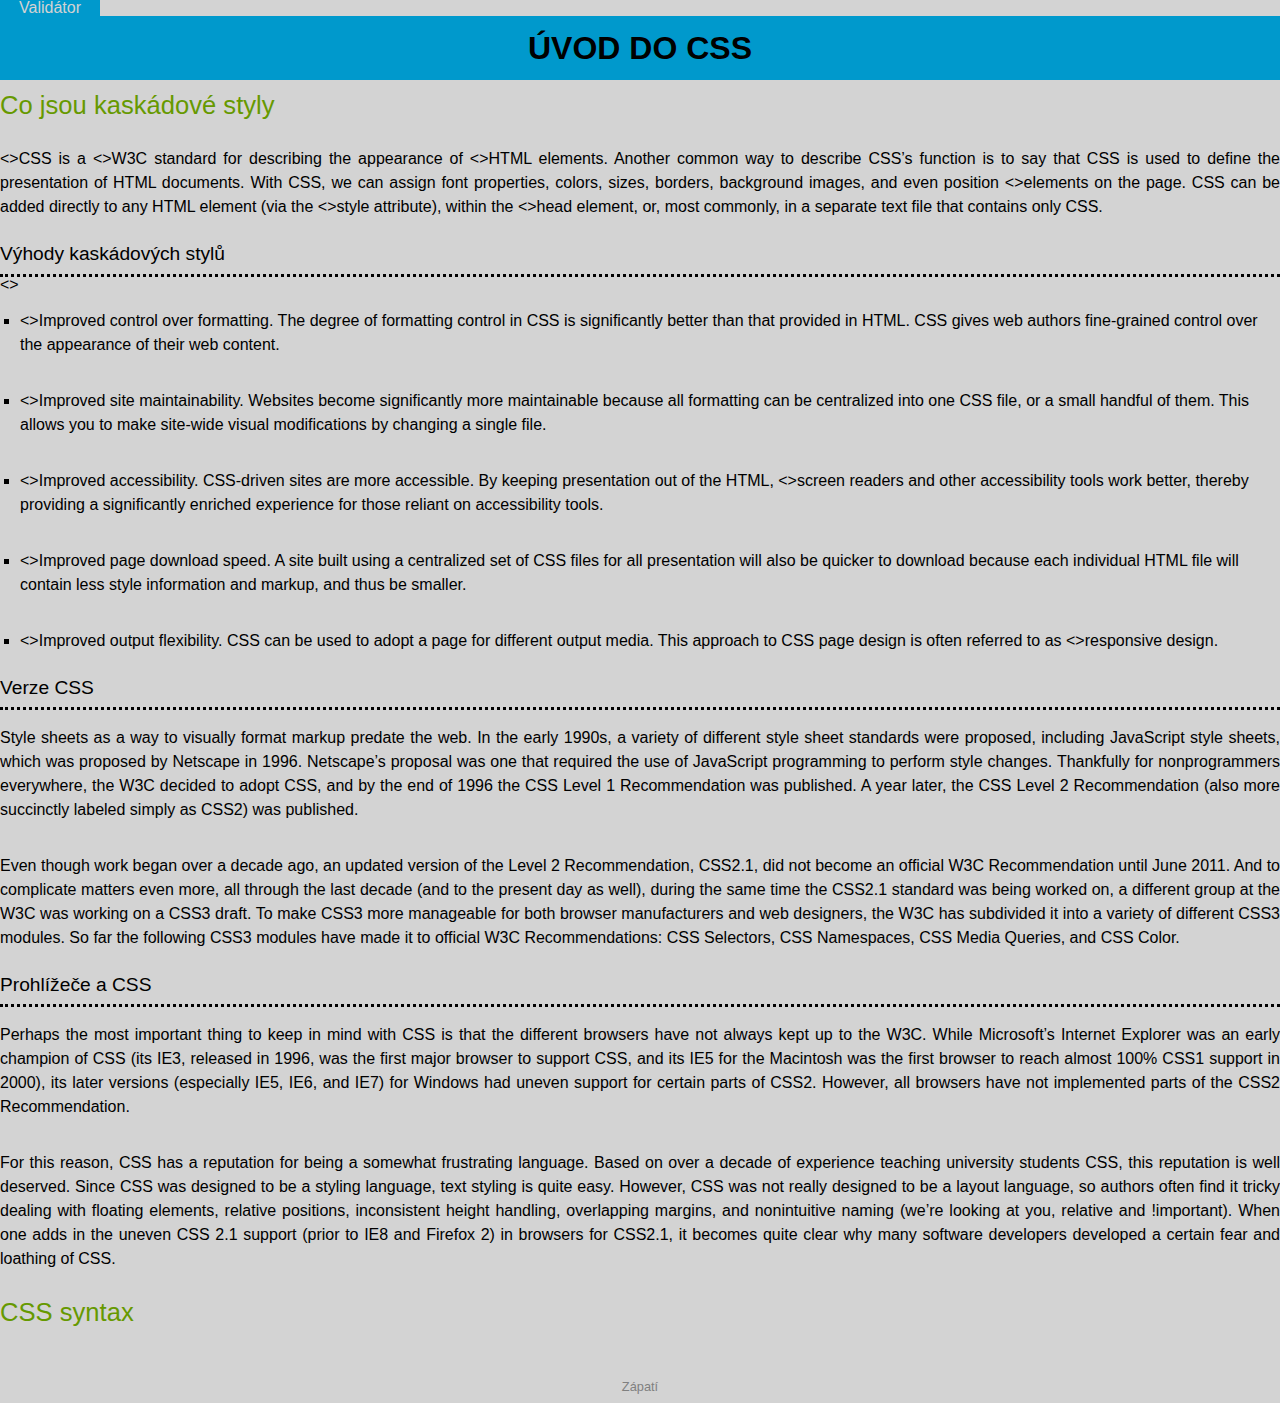
==== index.html @ 169a8175 "Add files via upload" ====
<!DOCTYPE html>
<html lang="cs">
    <head>
        <meta charset="UTF-8">
        <meta name="generator" content="PSPad editor, www.pspad.com">
        <link rel="stylesheet" href="./css/reset.css">
        <link rel="stylesheet" href="./css/styly.css">
        <title>Úvod do CSS</title>
        <!-- Připoj soubor reset.css -->
        <!-- Připoj soubor styly.css -->
    </head>
    <body>
        <!-- Vlož oddíl s id=obal -->
            <nav>
                <a href="http://validator.w3c.org">Validátor</a>
        <!-- Vlož další odkazy podle předlohy -->
            </nav>
            <h1>Úvod do CSS</h1>
            <h2>Co jsou kaskádové styly</h2>
        <!-- Vlož následující elementy do textu odstavce:
             1. Elementy označující zkratky - pro zkratky CSS a HTML (přidej vhodné titulky vysvětlující zkratku)
             2. Elementy mark pro zvýraznění slov "W3C" a "elements".
             3. Element pro označení programového kódu v případě značky "<head>" a atributu "style".
             4. Značku "<head>" zapiš s využitím vhodných entit.
        -->
            <p><>CSS</> is a <>W3C</> 
                standard for describing the appearance of <>HTML</> elements.
                Another common way to describe CSS’s function is to say that CSS is used to define
                the presentation of HTML documents. With CSS, we can assign font properties,
                colors, sizes, borders, background images, and even position <>elements</> on the page.
                CSS can be added directly to any HTML element (via the <>style</> attribute), within
                the <>head</> element, or, most commonly, in a separate text file that contains only CSS.</p>
            <h3>Výhody kaskádových stylů</h3>
        <!-- Podle předlohy doplň do kódu vynechané značky. V případě pojmů "screen readers" a "responsive design"
             použij značku pro silné zvýraznění.
        -->
            <>
                <li><>Improved control over formatting.</> The degree of formatting control in CSS is
                    significantly better than that provided in HTML. CSS gives web authors
                    fine-grained control over the appearance of their web content.</li>
                <li><>Improved site maintainability.</> Websites become significantly more maintainable
                    because all formatting can be centralized into one CSS file, or a small handful of
                    them. This allows you to make site-wide visual modifications by changing a
                    single file.</li>
                <li><>Improved accessibility.</> CSS-driven sites are more accessible. By keeping
                    presentation out of the HTML, <>screen readers</> and other accessibility tools
                    work better, thereby providing a significantly enriched experience for those
                    reliant on accessibility tools.</li>
                <li><>Improved page download speed.</> A site built using a centralized set of CSS files
                    for all presentation will also be quicker to download because each individual
                    HTML file will contain less style information and markup, and thus be smaller.</li>
                <li><>Improved output flexibility.</> CSS can be used to adopt a page for different
                    output media. This approach to CSS page design is often referred to as
                    <>responsive design</>.</li>
            </>
            <h3>Verze CSS</h3>
            <p>Style sheets as a way to visually format markup predate the web. 
                In the early 1990s, a variety of different style sheet standards were proposed, including
                JavaScript style sheets, which was proposed by Netscape in 1996. Netscape’s proposal
                was one that required the use of JavaScript programming to perform style
                changes. Thankfully for nonprogrammers everywhere, the W3C decided to adopt
                CSS, and by the end of 1996 the CSS Level 1 Recommendation was published. A
                year later, the CSS Level 2 Recommendation (also more succinctly labeled simply as
                CSS2) was published.</p>
        <!-- Tento odstavec bude odlišen pomocí třídy "poznamka" -->
            <p>Even though work began over a decade ago, an updated version of the Level 2
                Recommendation, CSS2.1, did not become an official W3C Recommendation until
                June 2011. And to complicate matters even more, all through the last decade (and
                to the present day as well), during the same time the CSS2.1 standard was being
                worked on, a different group at the W3C was working on a CSS3 draft. To make
                CSS3 more manageable for both browser manufacturers and web designers, the
                W3C has subdivided it into a variety of different CSS3 modules. So far the following
                CSS3 modules have made it to official W3C Recommendations: CSS Selectors, CSS
                Namespaces, CSS Media Queries, and CSS Color.</p>
            <h3>Prohlížeče a CSS</h3>
            <p>Perhaps the most important thing to keep in mind with CSS is that the different
                browsers have not always kept up to the W3C. While Microsoft’s Internet Explorer
                was an early champion of CSS (its IE3, released in 1996, was the first major browser
                to support CSS, and its IE5 for the Macintosh was the first browser to reach almost
                100% CSS1 support in 2000), its later versions (especially IE5, IE6, and IE7) for
                Windows had uneven support for certain parts of CSS2. However, all browsers have
                not implemented parts of the CSS2 Recommendation.</p>
        <!-- Tento odstavec bude odlišen pomocí třídy "poznamka" -->
            <p>For this reason, CSS has a reputation for being a somewhat frustrating language.
                Based on over a decade of experience teaching university students CSS, this reputation is well deserved. Since CSS was designed to be a styling language, text
                styling is quite easy. However, CSS was not really designed to be a layout language,
                so authors often find it tricky dealing with floating elements, relative positions,
                inconsistent height handling, overlapping margins, and nonintuitive naming
                (we’re looking at you, relative and !important). When one adds in the uneven
                CSS 2.1 support (prior to IE8 and Firefox 2) in browsers for CSS2.1, it becomes
                quite clear why many software developers developed a certain fear and loathing
                of CSS.</p>
            <h2>CSS syntax</h2>
        <!-- Do tohoto odstavce bude vložen obrázek selector.gif -->
            <p></p>
        <!-- Do zápatí zapiš text podle předlohy -->
        <footer>
            Zápatí 
        </footer>
    </body>
</html>
---- css/styly.css ----
/* CSS Document */
body {
  font-family: Arial, sans-serif;
  background-color: lightgray;
}

#obal {
  max-width: 960px;
  margin: auto;
  border: solid #333, 1px;
  padding: 20px;
  background-color: white;
  color: #333;
}

#nav {
  background-color: #222;
  margin: -20px;
  margin-bottom: 20px;
  padding: 20px;
  font-size: 1.1em;
  color: lightgray;
}

nav a:hover{
  padding: 19px;
  text-decoration: none;
  color: lightgray;
}

a {
  color: white;
  background-color: rgb(0,153,204);
}

h1 {
  text-align: center;
  font-size: 200%;
  font-weight: bold;
  background-color: rgb(0,153,204);
  text-transform: uppercase;
  line-height: 2em;
}

h2, h3 {
  font-weight: 200; 
  line-height: 2em;
}

h2 {
  font-size: 1.6em;
  color: rgb(102,153,0);
}

h3 { 
  font-size: 1.2em;
  border-bottom: dotted;
}

p, li {
  line-height: 1.5em;
  padding-top: 1em;
  padding-bottom: 1em;
}

p {
  text-align: justify;
}

li {
  list-style-type: square;
  list-style-position: outside;
  margin-left: 20px;
}

/* Nastavte pravidlo pro v�echny tu�n� a mod�e zv�razn�n� texty v odr�k�ch. */




.poznamka{
  border-left: gray 10px solid;
  padding-left: 50px;
  font-size: 90%;
  font-style: Courier;
}

footer {
  color: gray;
  margin: 10px auto;
  text-align: center;
  font-size: 80%;
}

strong {
  font-weight: bold;
}

u{
    border-bottom: dotted red;
    text-decoration: none;
  }
  
mark{
    background-color: lightgreen;
  }
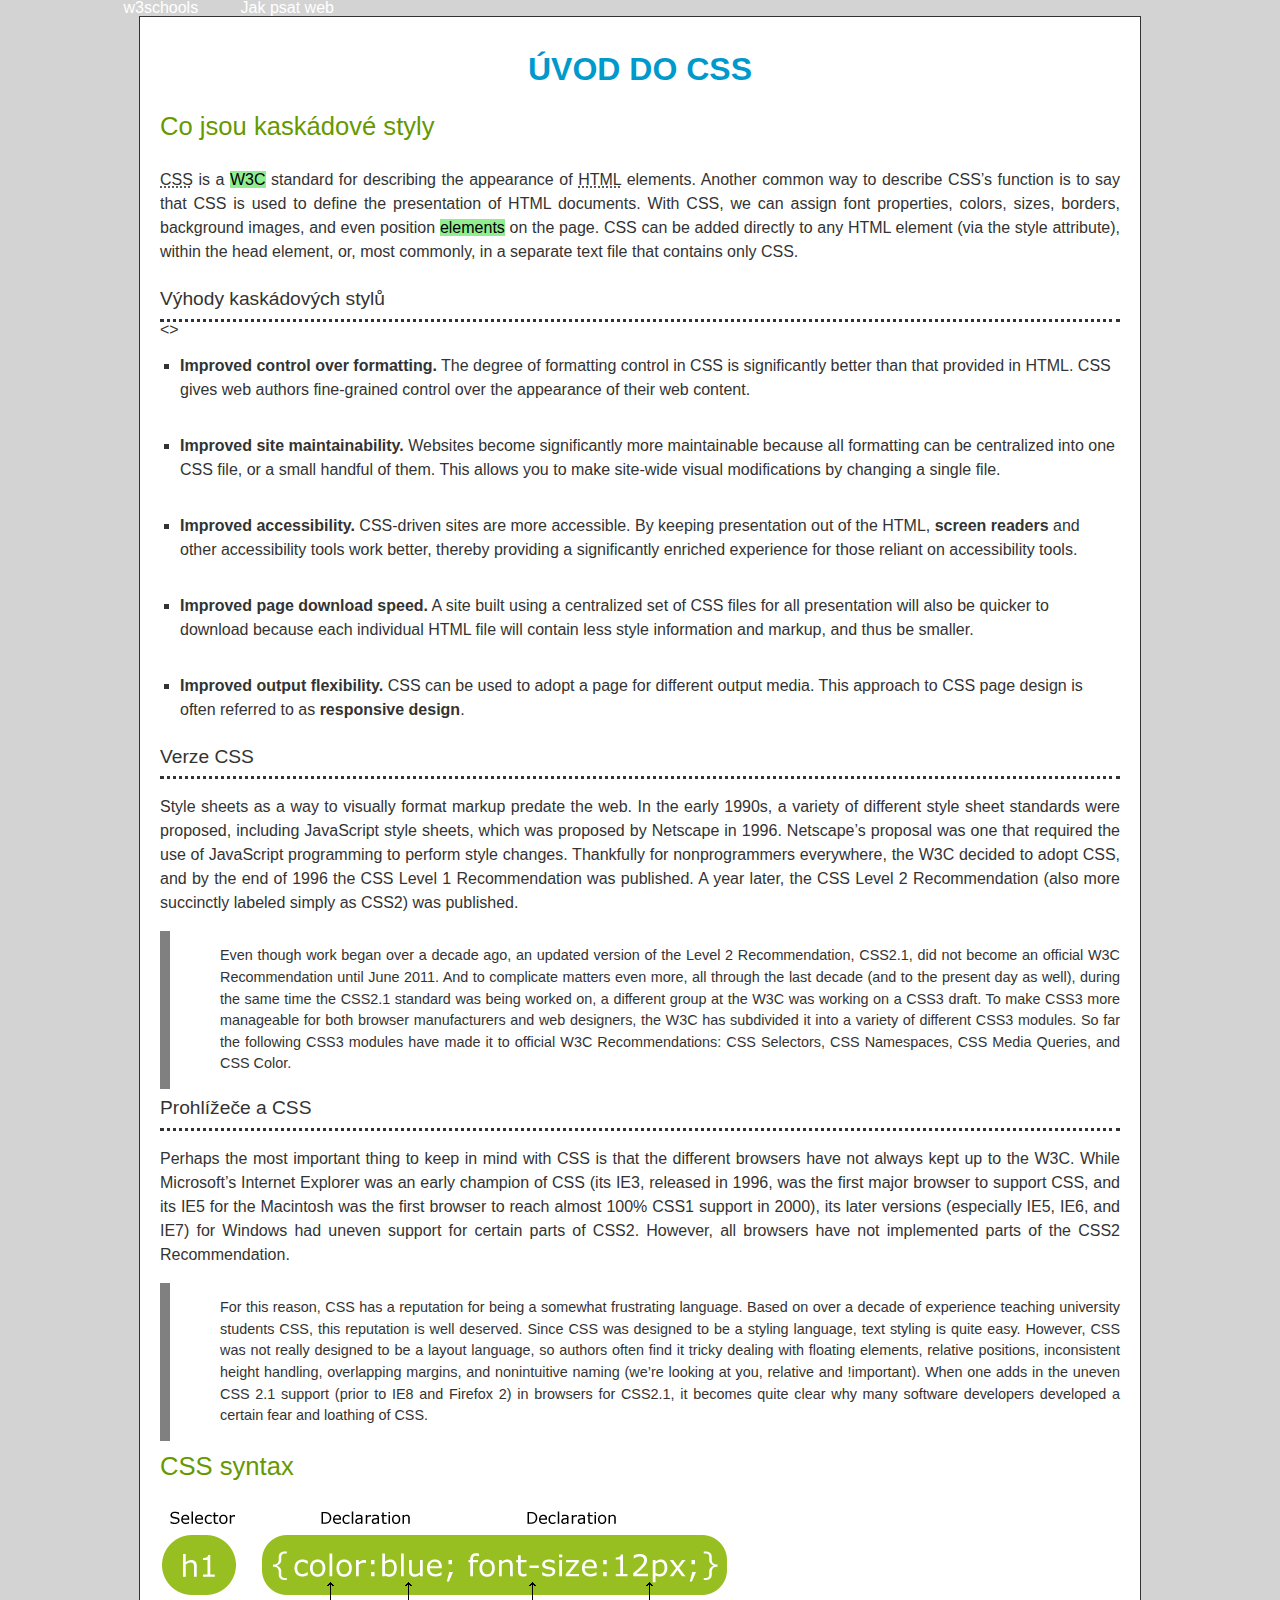
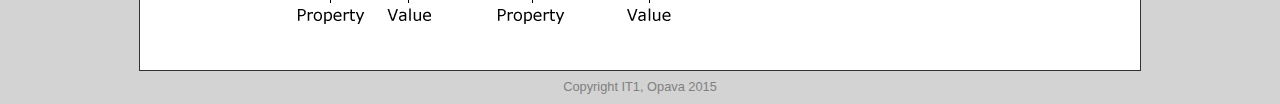
==== commit f9b8255d: "Add files via upload" ====
--- a/index.html
+++ b/index.html
@@ -6,15 +6,14 @@
         <link rel="stylesheet" href="./css/reset.css">
         <link rel="stylesheet" href="./css/styly.css">
         <title>Úvod do CSS</title>
-        <!-- Připoj soubor reset.css -->
-        <!-- Připoj soubor styly.css -->
     </head>
     <body>
-        <!-- Vlož oddíl s id=obal -->
             <nav>
-                <a href="http://validator.w3c.org">Validátor</a>
-        <!-- Vlož další odkazy podle předlohy -->
+                <a href="https://validator.w3.org/">Validátor</a>
+                <a href="https://www.w3schools.com/">w3schools</a>
+                <a href="https://www.jakpsatweb.cz/">Jak psat web</a>
             </nav>
+            <main id="obal">
             <h1>Úvod do CSS</h1>
             <h2>Co jsou kaskádové styly</h2>
         <!-- Vlož následující elementy do textu odstavce:
@@ -23,35 +22,35 @@
              3. Element pro označení programového kódu v případě značky "<head>" a atributu "style".
              4. Značku "<head>" zapiš s využitím vhodných entit.
         -->
-            <p><>CSS</> is a <>W3C</> 
-                standard for describing the appearance of <>HTML</> elements.
+            <p><abbr title="Kaskádové styly">CSS</abbr> is a <mark>W3C</mark> 
+                standard for describing the appearance of <abbr title="Hypertextový značkovací jazyk "> HTML</abbr> elements.
                 Another common way to describe CSS’s function is to say that CSS is used to define
                 the presentation of HTML documents. With CSS, we can assign font properties,
-                colors, sizes, borders, background images, and even position <>elements</> on the page.
-                CSS can be added directly to any HTML element (via the <>style</> attribute), within
-                the <>head</> element, or, most commonly, in a separate text file that contains only CSS.</p>
+                colors, sizes, borders, background images, and even position <mark>elements</mark> on the page.
+                CSS can be added directly to any HTML element (via the <code>style</code> attribute), within
+                the <code>head</code> element, or, most commonly, in a separate text file that contains only CSS.</p>
             <h3>Výhody kaskádových stylů</h3>
         <!-- Podle předlohy doplň do kódu vynechané značky. V případě pojmů "screen readers" a "responsive design"
              použij značku pro silné zvýraznění.
         -->
             <>
-                <li><>Improved control over formatting.</> The degree of formatting control in CSS is
+                <li><strong>Improved control over formatting.</strong> The degree of formatting control in CSS is
                     significantly better than that provided in HTML. CSS gives web authors
                     fine-grained control over the appearance of their web content.</li>
-                <li><>Improved site maintainability.</> Websites become significantly more maintainable
+                <li><strong>Improved site maintainability.</strong> Websites become significantly more maintainable
                     because all formatting can be centralized into one CSS file, or a small handful of
                     them. This allows you to make site-wide visual modifications by changing a
                     single file.</li>
-                <li><>Improved accessibility.</> CSS-driven sites are more accessible. By keeping
-                    presentation out of the HTML, <>screen readers</> and other accessibility tools
+                <li><strong>Improved accessibility.</strong> CSS-driven sites are more accessible. By keeping
+                    presentation out of the HTML, <strong>screen readers</strong> and other accessibility tools
                     work better, thereby providing a significantly enriched experience for those
                     reliant on accessibility tools.</li>
-                <li><>Improved page download speed.</> A site built using a centralized set of CSS files
+                <li><strong>Improved page download speed.</strong> A site built using a centralized set of CSS files
                     for all presentation will also be quicker to download because each individual
                     HTML file will contain less style information and markup, and thus be smaller.</li>
-                <li><>Improved output flexibility.</> CSS can be used to adopt a page for different
+                <li><strong>Improved output flexibility.</strong> CSS can be used to adopt a page for different
                     output media. This approach to CSS page design is often referred to as
-                    <>responsive design</>.</li>
+                    <strong>responsive design</strong>.</li>
             </>
             <h3>Verze CSS</h3>
             <p>Style sheets as a way to visually format markup predate the web. 
@@ -63,7 +62,7 @@
                 year later, the CSS Level 2 Recommendation (also more succinctly labeled simply as
                 CSS2) was published.</p>
         <!-- Tento odstavec bude odlišen pomocí třídy "poznamka" -->
-            <p>Even though work began over a decade ago, an updated version of the Level 2
+            <p class="poznamka">Even though work began over a decade ago, an updated version of the Level 2
                 Recommendation, CSS2.1, did not become an official W3C Recommendation until
                 June 2011. And to complicate matters even more, all through the last decade (and
                 to the present day as well), during the same time the CSS2.1 standard was being
@@ -81,7 +80,7 @@
                 Windows had uneven support for certain parts of CSS2. However, all browsers have
                 not implemented parts of the CSS2 Recommendation.</p>
         <!-- Tento odstavec bude odlišen pomocí třídy "poznamka" -->
-            <p>For this reason, CSS has a reputation for being a somewhat frustrating language.
+            <p class="poznamka">For this reason, CSS has a reputation for being a somewhat frustrating language.
                 Based on over a decade of experience teaching university students CSS, this reputation is well deserved. Since CSS was designed to be a styling language, text
                 styling is quite easy. However, CSS was not really designed to be a layout language,
                 so authors often find it tricky dealing with floating elements, relative positions,
@@ -91,11 +90,12 @@
                 quite clear why many software developers developed a certain fear and loathing
                 of CSS.</p>
             <h2>CSS syntax</h2>
-        <!-- Do tohoto odstavce bude vložen obrázek selector.gif -->
-            <p></p>
+            
+            <p><img src="./img/selector.gif" alt=""></p>
+        </main>
         <!-- Do zápatí zapiš text podle předlohy -->
         <footer>
-            Zápatí 
+            Copyright IT1, Opava 2015
         </footer>
     </body>
 </html>--- a/css/styly.css
+++ b/css/styly.css
@@ -29,15 +29,16 @@
 }
 
 a {
+  padding: 19px;
+  text-decoration: none;
   color: white;
-  background-color: rgb(0,153,204);
 }
 
 h1 {
   text-align: center;
   font-size: 200%;
   font-weight: bold;
-  background-color: rgb(0,153,204);
+  color: rgb(0,153,204);
   text-transform: uppercase;
   line-height: 2em;
 }
@@ -95,6 +96,8 @@
 strong {
   font-weight: bold;
 }
+/* Nastavte pravidla pro zna�ky vlo�en� do textu �vodn�ho odstavce,
+   aby kone�n� vzheld textu odpov�dal p�edloze. */
 
 u{
     border-bottom: dotted red;
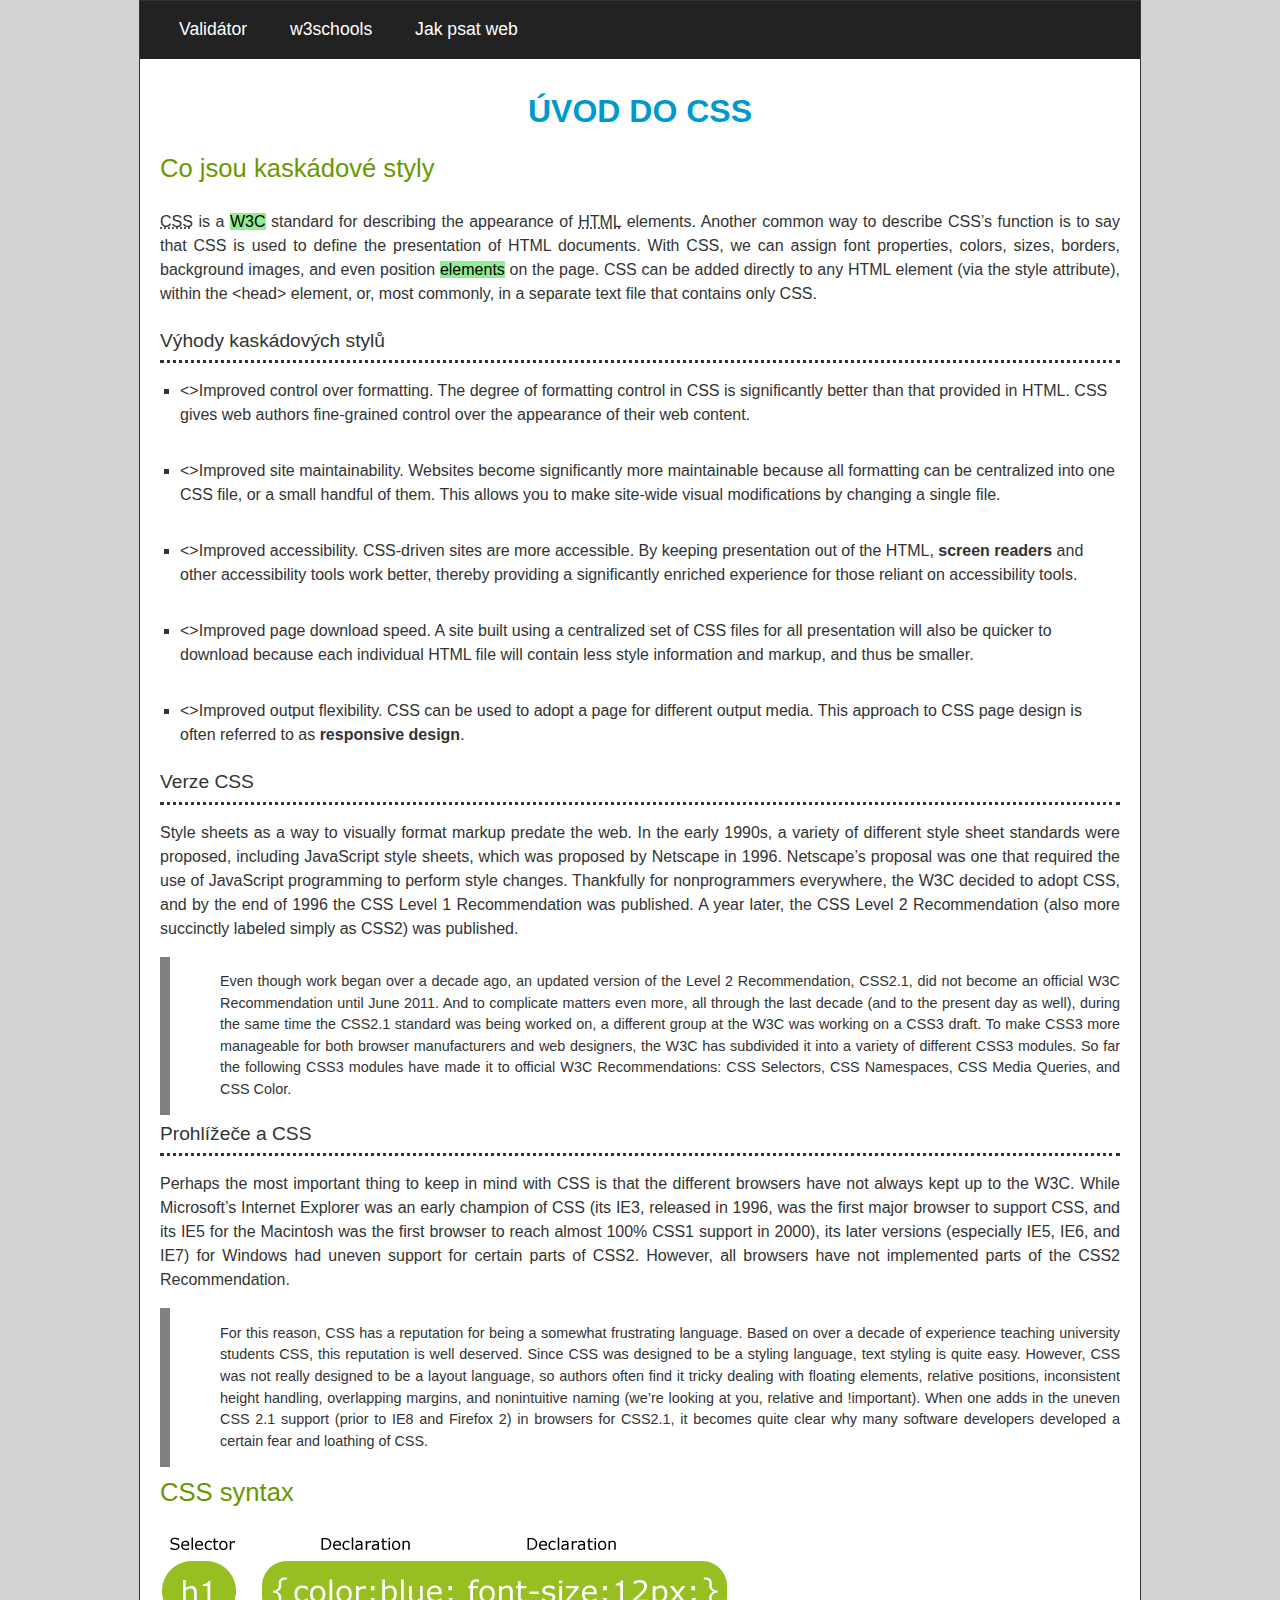
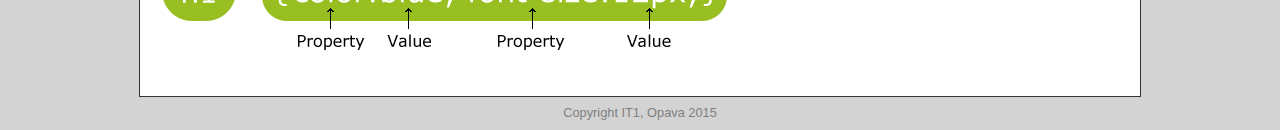
==== commit 8c048662: "Update and rename index (2).html to index.html" ====
--- a/index.html
+++ b/index.html
@@ -8,12 +8,13 @@
         <title>Úvod do CSS</title>
     </head>
     <body>
-            <nav>
+        <main id="obal">
+            <nav id="nav">
                 <a href="https://validator.w3.org/">Validátor</a>
                 <a href="https://www.w3schools.com/">w3schools</a>
                 <a href="https://www.jakpsatweb.cz/">Jak psat web</a>
             </nav>
-            <main id="obal">
+            
             <h1>Úvod do CSS</h1>
             <h2>Co jsou kaskádové styly</h2>
         <!-- Vlož následující elementy do textu odstavce:
@@ -28,30 +29,30 @@
                 the presentation of HTML documents. With CSS, we can assign font properties,
                 colors, sizes, borders, background images, and even position <mark>elements</mark> on the page.
                 CSS can be added directly to any HTML element (via the <code>style</code> attribute), within
-                the <code>head</code> element, or, most commonly, in a separate text file that contains only CSS.</p>
+                the <code>&lt;head&gt;</code> element, or, most commonly, in a separate text file that contains only CSS.</p>
             <h3>Výhody kaskádových stylů</h3>
-        <!-- Podle předlohy doplň do kódu vynechané značky. V případě pojmů "screen readers" a "responsive design"
-             použij značku pro silné zvýraznění.
+        <!-- Podle předlohy doplň do kódu vynechané značky.
         -->
-            <>
-                <li><strong>Improved control over formatting.</strong> The degree of formatting control in CSS is
+            <ul>
+                <li><>Improved control over formatting.</> The degree of formatting control in CSS is
                     significantly better than that provided in HTML. CSS gives web authors
                     fine-grained control over the appearance of their web content.</li>
-                <li><strong>Improved site maintainability.</strong> Websites become significantly more maintainable
+                <li><>Improved site maintainability.</> Websites become significantly more maintainable
                     because all formatting can be centralized into one CSS file, or a small handful of
                     them. This allows you to make site-wide visual modifications by changing a
                     single file.</li>
-                <li><strong>Improved accessibility.</strong> CSS-driven sites are more accessible. By keeping
+                <li><>Improved accessibility.</> CSS-driven sites are more accessible. By keeping
                     presentation out of the HTML, <strong>screen readers</strong> and other accessibility tools
                     work better, thereby providing a significantly enriched experience for those
                     reliant on accessibility tools.</li>
-                <li><strong>Improved page download speed.</strong> A site built using a centralized set of CSS files
+                <li><>Improved page download speed.</> A site built using a centralized set of CSS files
                     for all presentation will also be quicker to download because each individual
                     HTML file will contain less style information and markup, and thus be smaller.</li>
-                <li><strong>Improved output flexibility.</strong> CSS can be used to adopt a page for different
+                <li><>Improved output flexibility.</> CSS can be used to adopt a page for different
                     output media. This approach to CSS page design is often referred to as
                     <strong>responsive design</strong>.</li>
-            </>
+                </ul>
+                
             <h3>Verze CSS</h3>
             <p>Style sheets as a way to visually format markup predate the web. 
                 In the early 1990s, a variety of different style sheet standards were proposed, including
@@ -61,7 +62,7 @@
                 CSS, and by the end of 1996 the CSS Level 1 Recommendation was published. A
                 year later, the CSS Level 2 Recommendation (also more succinctly labeled simply as
                 CSS2) was published.</p>
-        <!-- Tento odstavec bude odlišen pomocí třídy "poznamka" -->
+
             <p class="poznamka">Even though work began over a decade ago, an updated version of the Level 2
                 Recommendation, CSS2.1, did not become an official W3C Recommendation until
                 June 2011. And to complicate matters even more, all through the last decade (and
@@ -79,7 +80,7 @@
                 100% CSS1 support in 2000), its later versions (especially IE5, IE6, and IE7) for
                 Windows had uneven support for certain parts of CSS2. However, all browsers have
                 not implemented parts of the CSS2 Recommendation.</p>
-        <!-- Tento odstavec bude odlišen pomocí třídy "poznamka" -->
+
             <p class="poznamka">For this reason, CSS has a reputation for being a somewhat frustrating language.
                 Based on over a decade of experience teaching university students CSS, this reputation is well deserved. Since CSS was designed to be a styling language, text
                 styling is quite easy. However, CSS was not really designed to be a layout language,
@@ -93,9 +94,8 @@
             
             <p><img src="./img/selector.gif" alt=""></p>
         </main>
-        <!-- Do zápatí zapiš text podle předlohy -->
         <footer>
             Copyright IT1, Opava 2015
         </footer>
     </body>
-</html>+</html>
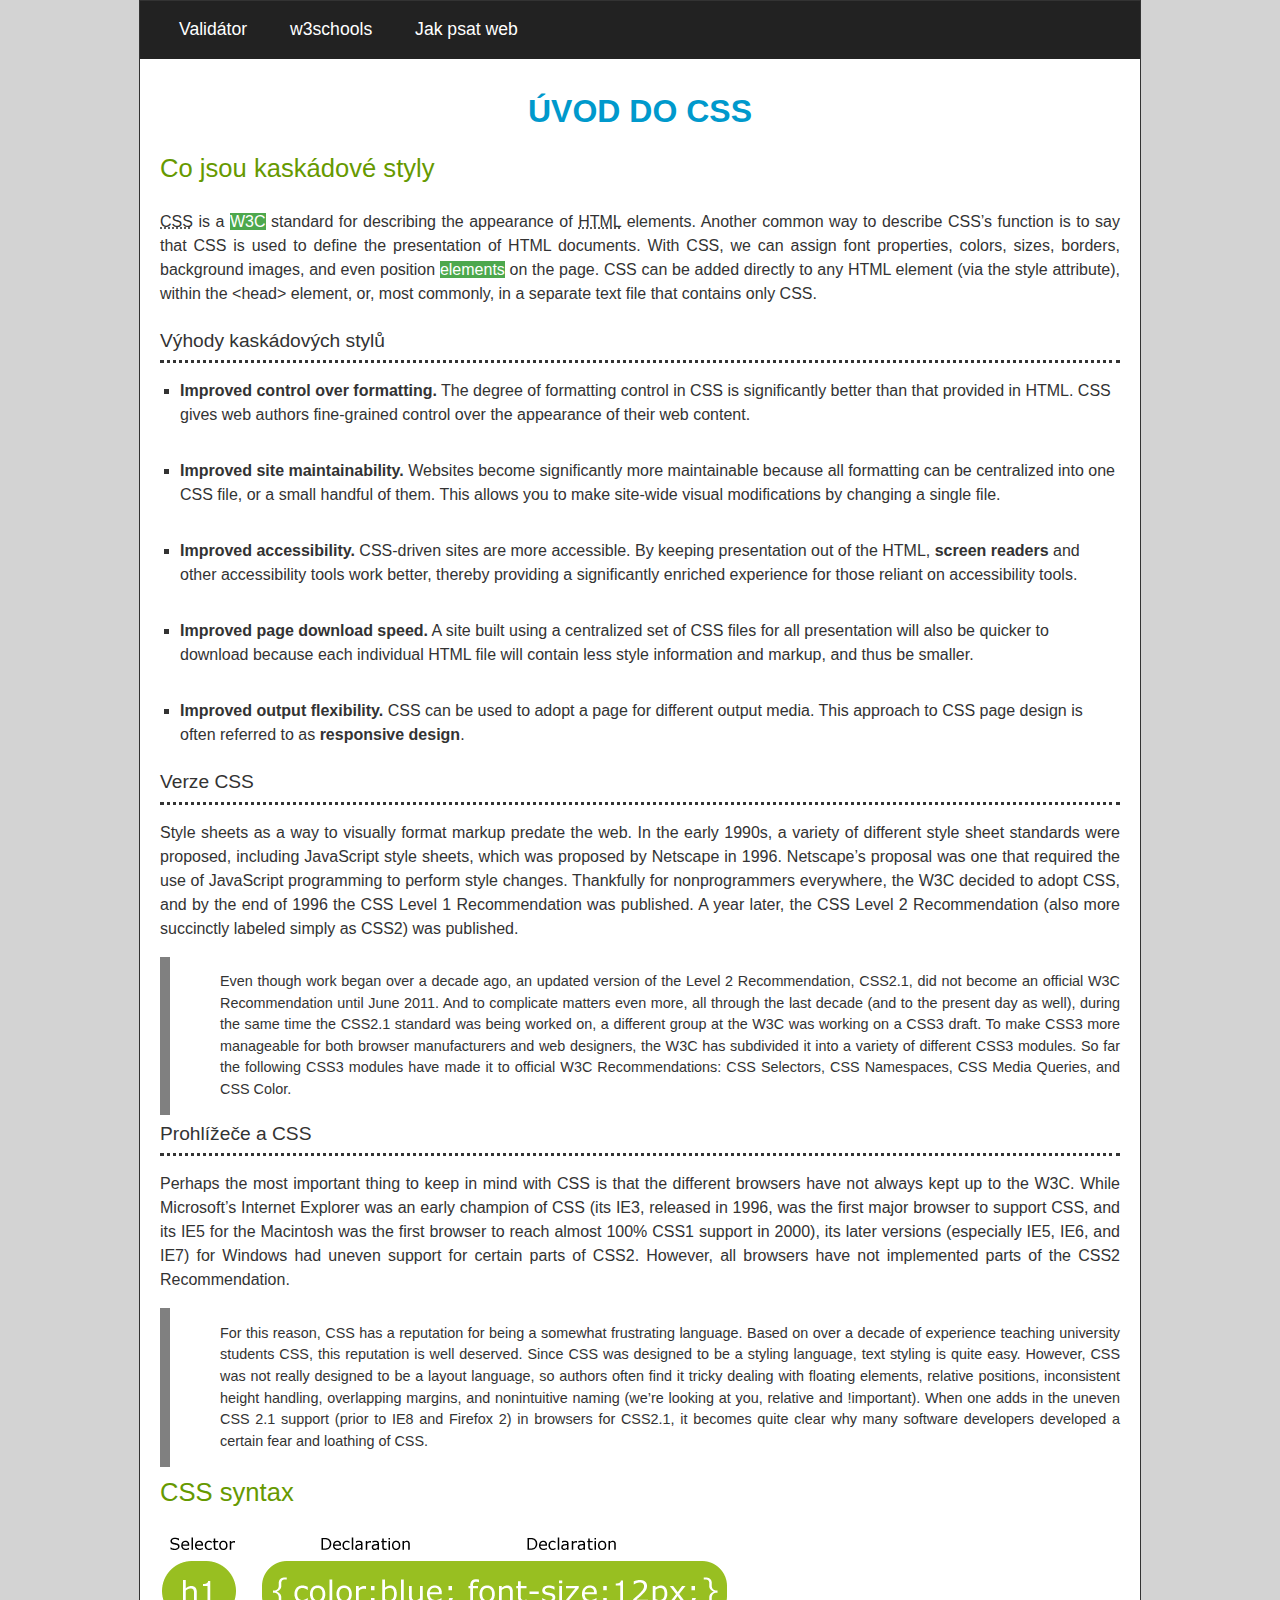
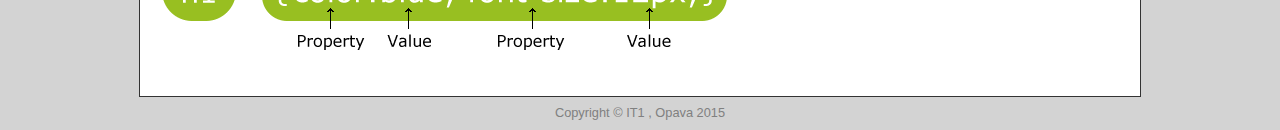
==== commit 25a40729: "Add files via upload" ====
--- a/index.html
+++ b/index.html
@@ -8,52 +8,48 @@
         <title>Úvod do CSS</title>
     </head>
     <body>
-        <main id="obal">
-            <nav id="nav">
+        <div id="obal">
+            <nav>
                 <a href="https://validator.w3.org/">Validátor</a>
                 <a href="https://www.w3schools.com/">w3schools</a>
                 <a href="https://www.jakpsatweb.cz/">Jak psat web</a>
             </nav>
             
             <h1>Úvod do CSS</h1>
+
             <h2>Co jsou kaskádové styly</h2>
-        <!-- Vlož následující elementy do textu odstavce:
-             1. Elementy označující zkratky - pro zkratky CSS a HTML (přidej vhodné titulky vysvětlující zkratku)
-             2. Elementy mark pro zvýraznění slov "W3C" a "elements".
-             3. Element pro označení programového kódu v případě značky "<head>" a atributu "style".
-             4. Značku "<head>" zapiš s využitím vhodných entit.
-        -->
+
             <p><abbr title="Kaskádové styly">CSS</abbr> is a <mark>W3C</mark> 
                 standard for describing the appearance of <abbr title="Hypertextový značkovací jazyk "> HTML</abbr> elements.
                 Another common way to describe CSS’s function is to say that CSS is used to define
                 the presentation of HTML documents. With CSS, we can assign font properties,
                 colors, sizes, borders, background images, and even position <mark>elements</mark> on the page.
-                CSS can be added directly to any HTML element (via the <code>style</code> attribute), within
-                the <code>&lt;head&gt;</code> element, or, most commonly, in a separate text file that contains only CSS.</p>
+                CSS can be added directly to any HTML element (via the <b>style</b> attribute), within
+                the <b> &lt;<sub>head</sub>&gt;</b> element, or, most commonly, in a separate text file that contains only CSS.</p>
+
             <h3>Výhody kaskádových stylů</h3>
-        <!-- Podle předlohy doplň do kódu vynechané značky.
-        -->
             <ul>
-                <li><>Improved control over formatting.</> The degree of formatting control in CSS is
+                <li><strong>Improved control over formatting.</strong> The degree of formatting control in CSS is
                     significantly better than that provided in HTML. CSS gives web authors
                     fine-grained control over the appearance of their web content.</li>
-                <li><>Improved site maintainability.</> Websites become significantly more maintainable
+                <li><strong>Improved site maintainability.</strong> Websites become significantly more maintainable
                     because all formatting can be centralized into one CSS file, or a small handful of
                     them. This allows you to make site-wide visual modifications by changing a
                     single file.</li>
-                <li><>Improved accessibility.</> CSS-driven sites are more accessible. By keeping
+                <li><strong>Improved accessibility.</strong> CSS-driven sites are more accessible. By keeping
                     presentation out of the HTML, <strong>screen readers</strong> and other accessibility tools
                     work better, thereby providing a significantly enriched experience for those
                     reliant on accessibility tools.</li>
-                <li><>Improved page download speed.</> A site built using a centralized set of CSS files
+                <li><strong>Improved page download speed.</strong> A site built using a centralized set of CSS files
                     for all presentation will also be quicker to download because each individual
                     HTML file will contain less style information and markup, and thus be smaller.</li>
-                <li><>Improved output flexibility.</> CSS can be used to adopt a page for different
+                <li><strong>Improved output flexibility.</strong> CSS can be used to adopt a page for different
                     output media. This approach to CSS page design is often referred to as
                     <strong>responsive design</strong>.</li>
                 </ul>
-                
+
             <h3>Verze CSS</h3>
+
             <p>Style sheets as a way to visually format markup predate the web. 
                 In the early 1990s, a variety of different style sheet standards were proposed, including
                 JavaScript style sheets, which was proposed by Netscape in 1996. Netscape’s proposal
@@ -62,7 +58,7 @@
                 CSS, and by the end of 1996 the CSS Level 1 Recommendation was published. A
                 year later, the CSS Level 2 Recommendation (also more succinctly labeled simply as
                 CSS2) was published.</p>
-
+        
             <p class="poznamka">Even though work began over a decade ago, an updated version of the Level 2
                 Recommendation, CSS2.1, did not become an official W3C Recommendation until
                 June 2011. And to complicate matters even more, all through the last decade (and
@@ -72,7 +68,9 @@
                 W3C has subdivided it into a variety of different CSS3 modules. So far the following
                 CSS3 modules have made it to official W3C Recommendations: CSS Selectors, CSS
                 Namespaces, CSS Media Queries, and CSS Color.</p>
+                
             <h3>Prohlížeče a CSS</h3>
+
             <p>Perhaps the most important thing to keep in mind with CSS is that the different
                 browsers have not always kept up to the W3C. While Microsoft’s Internet Explorer
                 was an early champion of CSS (its IE3, released in 1996, was the first major browser
@@ -80,7 +78,7 @@
                 100% CSS1 support in 2000), its later versions (especially IE5, IE6, and IE7) for
                 Windows had uneven support for certain parts of CSS2. However, all browsers have
                 not implemented parts of the CSS2 Recommendation.</p>
-
+        
             <p class="poznamka">For this reason, CSS has a reputation for being a somewhat frustrating language.
                 Based on over a decade of experience teaching university students CSS, this reputation is well deserved. Since CSS was designed to be a styling language, text
                 styling is quite easy. However, CSS was not really designed to be a layout language,
@@ -93,9 +91,10 @@
             <h2>CSS syntax</h2>
             
             <p><img src="./img/selector.gif" alt=""></p>
-        </main>
+        </div>
+        
         <footer>
-            Copyright IT1, Opava 2015
+            Copyright &copy; IT1 , Opava 2015
         </footer>
     </body>
-</html>
+</html>--- a/css/styly.css
+++ b/css/styly.css
@@ -13,7 +13,7 @@
   color: #333;
 }
 
-#nav {
+nav {
   background-color: #222;
   margin: -20px;
   margin-bottom: 20px;
@@ -23,9 +23,7 @@
 }
 
 nav a:hover{
-  padding: 19px;
-  text-decoration: none;
-  color: lightgray;
+  background-color:rgb(0,153,204);
 }
 
 a {
@@ -78,7 +76,6 @@
 
 
 
-
 .poznamka{
   border-left: gray 10px solid;
   padding-left: 50px;
@@ -105,6 +102,7 @@
   }
   
 mark{
-    background-color: lightgreen;
+    background-color: rgb(77, 168, 77);
+    color: white;
   }
 
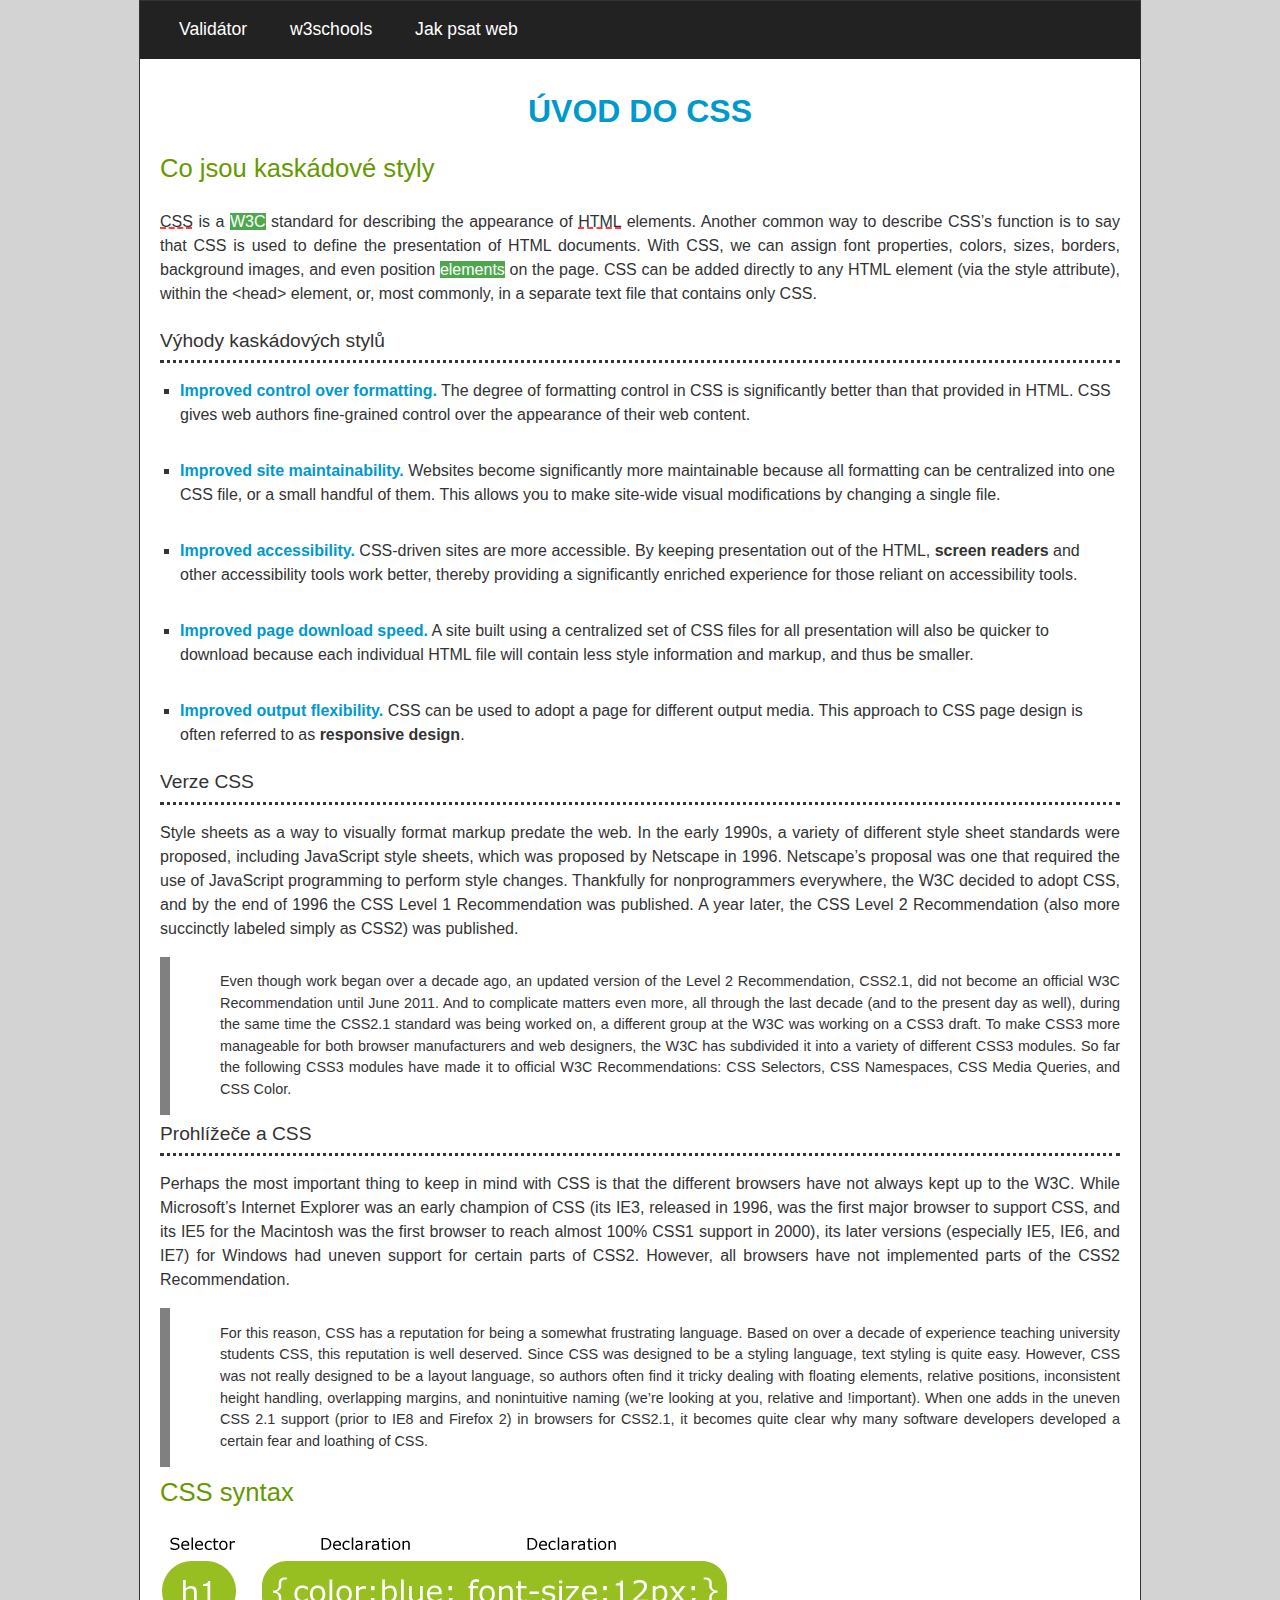
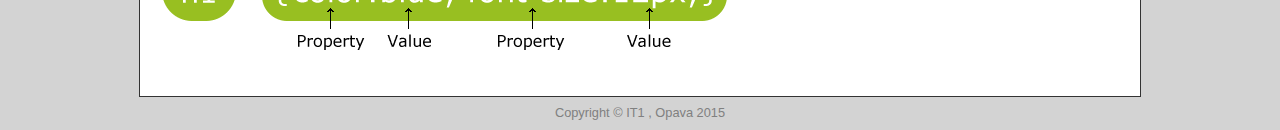
==== commit 25cab639: "Add files via upload" ====
--- a/index.html
+++ b/index.html
@@ -1,5 +1,5 @@
 <!DOCTYPE html>
-<html lang="cs">
+<html lang="en">
     <head>
         <meta charset="UTF-8">
         <meta name="generator" content="PSPad editor, www.pspad.com">
@@ -24,26 +24,26 @@
                 Another common way to describe CSS’s function is to say that CSS is used to define
                 the presentation of HTML documents. With CSS, we can assign font properties,
                 colors, sizes, borders, background images, and even position <mark>elements</mark> on the page.
-                CSS can be added directly to any HTML element (via the <b>style</b> attribute), within
-                the <b> &lt;<sub>head</sub>&gt;</b> element, or, most commonly, in a separate text file that contains only CSS.</p>
+                CSS can be added directly to any HTML element (via the <code>style</code> attribute), within
+                the <code> &lt;head&gt;</code> element, or, most commonly, in a separate text file that contains only CSS.</p>
 
             <h3>Výhody kaskádových stylů</h3>
             <ul>
-                <li><strong>Improved control over formatting.</strong> The degree of formatting control in CSS is
+                <li><b>Improved control over formatting.</b> The degree of formatting control in CSS is
                     significantly better than that provided in HTML. CSS gives web authors
                     fine-grained control over the appearance of their web content.</li>
-                <li><strong>Improved site maintainability.</strong> Websites become significantly more maintainable
+                <li><b>Improved site maintainability.</b> Websites become significantly more maintainable
                     because all formatting can be centralized into one CSS file, or a small handful of
                     them. This allows you to make site-wide visual modifications by changing a
                     single file.</li>
-                <li><strong>Improved accessibility.</strong> CSS-driven sites are more accessible. By keeping
+                <li><b>Improved accessibility.</b> CSS-driven sites are more accessible. By keeping
                     presentation out of the HTML, <strong>screen readers</strong> and other accessibility tools
                     work better, thereby providing a significantly enriched experience for those
                     reliant on accessibility tools.</li>
-                <li><strong>Improved page download speed.</strong> A site built using a centralized set of CSS files
+                <li><b>Improved page download speed.</b> A site built using a centralized set of CSS files
                     for all presentation will also be quicker to download because each individual
                     HTML file will contain less style information and markup, and thus be smaller.</li>
-                <li><strong>Improved output flexibility.</strong> CSS can be used to adopt a page for different
+                <li><b>Improved output flexibility.</b> CSS can be used to adopt a page for different
                     output media. This approach to CSS page design is often referred to as
                     <strong>responsive design</strong>.</li>
                 </ul>
--- a/css/styly.css
+++ b/css/styly.css
@@ -72,9 +72,10 @@
   margin-left: 20px;
 }
 
-/* Nastavte pravidlo pro v�echny tu�n� a mod�e zv�razn�n� texty v odr�k�ch. */
-
-
+b {
+  font-weight: bold;
+  color: rgb(0,153,204);
+}
 
 .poznamka{
   border-left: gray 10px solid;
@@ -93,8 +94,10 @@
 strong {
   font-weight: bold;
 }
-/* Nastavte pravidla pro zna�ky vlo�en� do textu �vodn�ho odstavce,
-   aby kone�n� vzheld textu odpov�dal p�edloze. */
+
+abbr {
+  text-decoration: dashed underline red;
+}
 
 u{
     border-bottom: dotted red;
